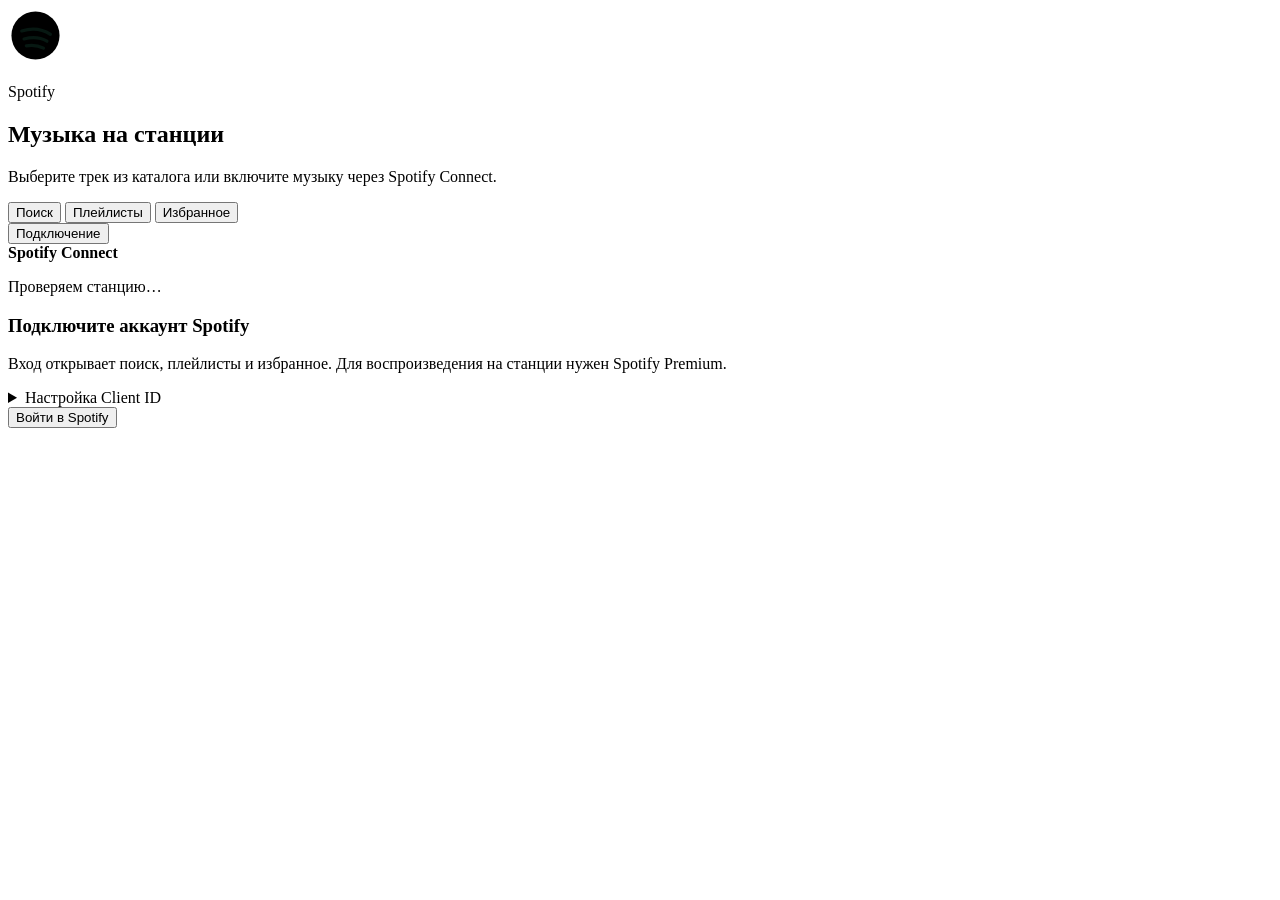
==== daemon/web_ui/spotify.html @ 16d86418 "Add a full Spotify catalog and player to TV and web music" ====
<!doctype html>
<html lang="ru">
<head>
  <meta charset="utf-8">
  <meta name="viewport" content="width=device-width, initial-scale=1">
  <meta name="referrer" content="no-referrer">
  <link rel="stylesheet" href="/style.css">
  <link rel="stylesheet" href="/spotify.css">
  <script defer src="/spotify.js"></script>
  <title>Spotify · OpenStation</title>
</head>
<body class="spotify-pane">
  <main class="sp-layout">
    <section class="card sp-player" aria-label="Плеер Spotify">
      <div class="sp-art">
        <svg viewBox="0 0 48 48" width="55" height="55" fill="none" aria-hidden="true"><circle cx="24" cy="24" r="21" fill="currentColor"/><path d="M12 20c10-3 19-1 25 3m-23 4c8-2 15-1 20 2m-18 4c6-1 11 0 15 2" stroke="#071812" stroke-width="2.8" stroke-linecap="round"/></svg>
        <img id="spCover" alt="" hidden>
      </div>
      <div class="sp-now-playing">
        <p class="sp-caption">Spotify</p>
        <h2 id="spTitle">Музыка на станции</h2>
        <p id="spArtist" class="hint">Выберите трек из каталога или включите музыку через Spotify Connect.</p>
        <a id="spTrackLink" class="sp-source-link" target="_blank" rel="noopener noreferrer" hidden>Открыть в Spotify ↗</a>
      </div>
      <div id="spTransport" hidden>
        <label class="sp-sr-only" for="spSeek">Позиция трека</label>
        <input id="spSeek" type="range" min="0" max="1" value="0">
        <div class="sp-timestamps"><span id="spPosition">0:00</span><span id="spDuration">0:00</span></div>
        <div class="btn-row sp-controls">
          <button type="button" class="btn btn-sm" data-transport="previous" aria-label="Предыдущий трек" title="Предыдущий трек">⏮</button>
          <button type="button" class="btn btn-accent" data-transport="toggle" id="spPlayPause">Пауза</button>
          <button type="button" class="btn btn-sm" data-transport="next" aria-label="Следующий трек" title="Следующий трек">⏭</button>
          <button type="button" class="btn btn-sm" id="spSave" aria-label="Добавить в избранное" title="Добавить в избранное">♡</button>
        </div>
      </div>
    </section>
    <section class="card sp-library" aria-label="Каталог Spotify">
      <div class="sp-header">
        <div class="seg-group" aria-label="Разделы Spotify">
          <button type="button" class="seg active" data-section="search" aria-pressed="true">Поиск</button>
          <button type="button" class="seg" data-section="playlists" aria-pressed="false">Плейлисты</button>
          <button type="button" class="seg" data-section="saved" aria-pressed="false">Избранное</button>
        </div>
        <button type="button" class="btn btn-sm" id="spAccountToggle" aria-controls="spAccount" aria-expanded="true">Подключение</button>
      </div>
      <p class="hint sp-notice" id="spNotice" role="status" hidden></p>
      <p class="hint sp-notice" id="spApiStatus" role="status" hidden></p>
      <div id="spAccount" class="sp-account">
        <div class="sp-connect">
          <div><strong>Spotify Connect</strong><p class="hint" id="spReceiverState">Проверяем станцию…</p></div>
          <button class="btn btn-sm" id="spReceiver" type="button" hidden>Включить</button>
        </div>
        <div id="spLogin">
          <h3>Подключите аккаунт Spotify</h3>
          <p class="hint">Вход открывает поиск, плейлисты и избранное. Для воспроизведения на станции нужен Spotify Premium.</p>
          <div id="spTvLogin" hidden>
            <img id="spSetupQr" alt="Веб-пульт для подключения Spotify" width="152" height="152" hidden>
            <p class="hint" id="spSetupAddress">Откройте «Музыка → Spotify» в веб-пульте на телефоне.</p>
          </div>
          <div id="spWebLogin">
            <details class="adv-details" id="spClientSetup">
              <summary>Настройка Client ID</summary>
              <ol class="hint">
                <li>Создайте приложение в <a href="https://developer.spotify.com/dashboard" target="_blank" rel="noopener noreferrer">Spotify for Developers</a> и выберите Web API.</li>
                <li>Добавьте Redirect URI <code id="spRedirect"></code> и разрешите в настройках приложения вход вашему аккаунту.</li>
                <li>Скопируйте Client ID из приложения.</li>
              </ol>
              <label class="sp-sr-only" for="spClient">Client ID</label>
              <input id="spClient" type="text" placeholder="Client ID" maxlength="32" autocomplete="off" spellcheck="false">
            </details>
            <button class="btn btn-accent" id="spBegin" type="button">Войти в Spotify</button>
            <div id="spFinish" hidden>
              <a class="btn btn-sm" id="spLoginLink" target="_blank" rel="noopener noreferrer">Открыть вход Spotify ↗</a>
              <p class="hint">После входа скопируйте весь адрес из строки браузера, даже если страница 127.0.0.1 не открылась.</p>
              <form class="input-send-row" id="spFinishForm">
                <label class="sp-sr-only" for="spAuthUrl">Адрес после входа</label>
                <input id="spAuthUrl" type="url" placeholder="Адрес после входа" autocomplete="off" required>
                <button class="btn btn-sm" type="submit">Подключить</button>
              </form>
            </div>
          </div>
        </div>
        <div id="spLinked" hidden>
          <p class="hint">Аккаунт Spotify подключён.</p>
          <button class="btn btn-sm" id="spLogout" type="button">Выйти из Spotify</button>
        </div>
      </div>
      <div id="spCatalog" hidden>
        <form id="spSearch" class="input-send-row">
          <label class="sp-sr-only" for="spQuery">Поиск в Spotify</label>
          <input id="spQuery" type="search" placeholder="Название трека или исполнитель" maxlength="120" required>
          <button class="btn btn-accent" type="submit">Найти</button>
        </form>
        <div id="spTypes" class="seg-group" aria-label="Тип результата">
          <button class="seg active" type="button" data-kind="track" aria-pressed="true">Треки</button>
          <button class="seg" type="button" data-kind="album" aria-pressed="false">Альбомы</button>
          <button class="seg" type="button" data-kind="playlist" aria-pressed="false">Плейлисты</button>
        </div>
        <div id="spContext" class="sp-context" hidden>
          <button class="btn btn-sm" id="spBack" type="button">Назад</button>
          <strong id="spContextTitle"></strong>
          <button class="btn btn-sm btn-accent" id="spPlayAll" type="button">Играть всё</button>
        </div>
        <p id="spResultsStatus" class="hint" aria-live="polite"></p>
        <div id="spResults" class="sp-results"></div>
        <button class="btn btn-sm" id="spMore" type="button" hidden>Загрузить ещё</button>
      </div>
    </section>
  </main>
</body>
</html>
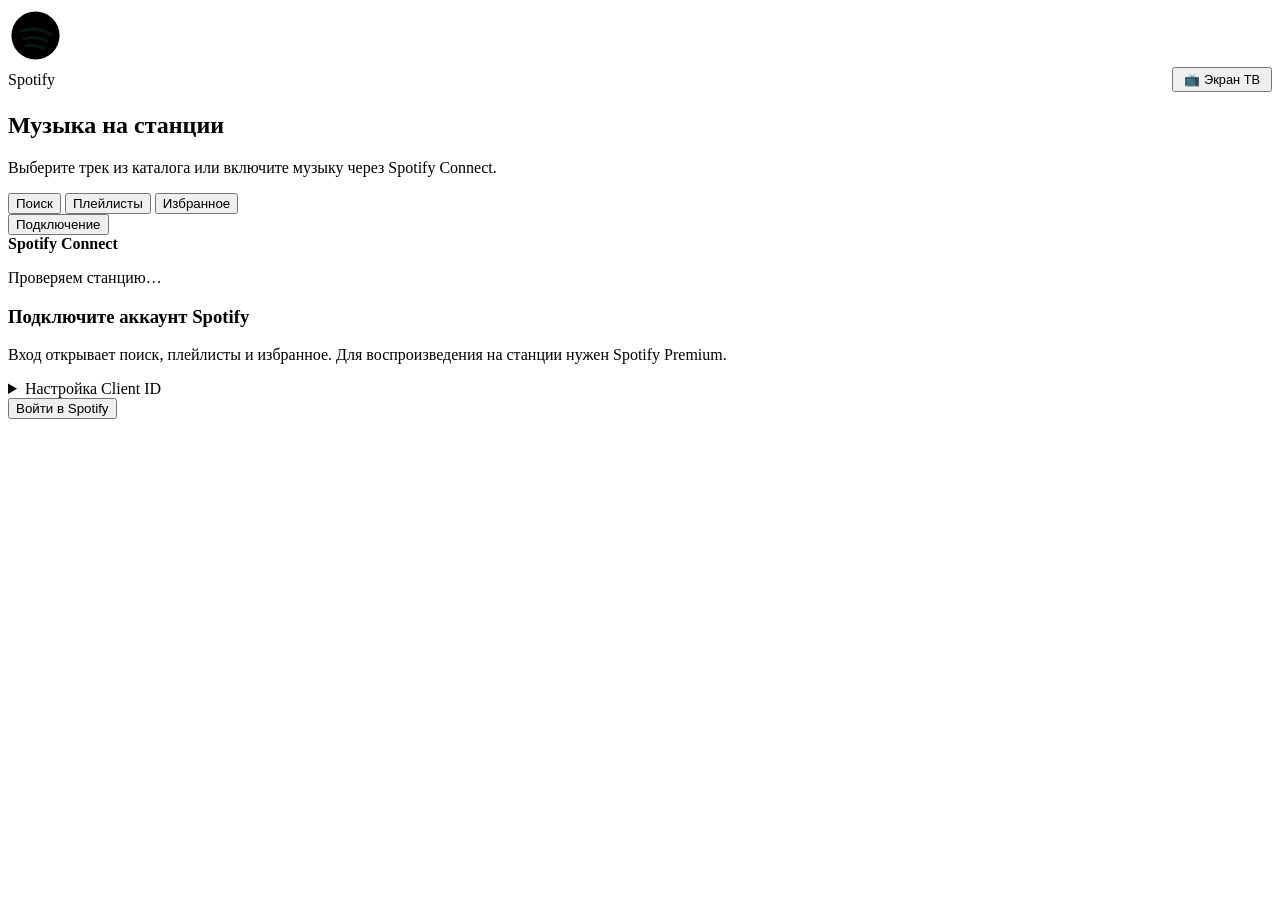
==== commit d0d35668: "feat(spotify, airplay): full Spotify integration, voice control via Alice, LED visualizer & SIGCHLD " ====
--- a/daemon/web_ui/spotify.html
+++ b/daemon/web_ui/spotify.html
@@ -17,7 +17,10 @@
         <img id="spCover" alt="" hidden>
       </div>
       <div class="sp-now-playing">
-        <p class="sp-caption">Spotify</p>
+        <div style="display:flex;align-items:center;justify-content:space-between;gap:8px;">
+          <p class="sp-caption" style="margin:0;">Spotify</p>
+          <button type="button" class="btn btn-sm" id="spLaunchTv" title="Открыть Spotify на экране ТВ" style="font-size:0.8rem;padding:3px 10px;">📺 Экран ТВ</button>
+        </div>
         <h2 id="spTitle">Музыка на станции</h2>
         <p id="spArtist" class="hint">Выберите трек из каталога или включите музыку через Spotify Connect.</p>
         <a id="spTrackLink" class="sp-source-link" target="_blank" rel="noopener noreferrer" hidden>Открыть в Spotify ↗</a>
